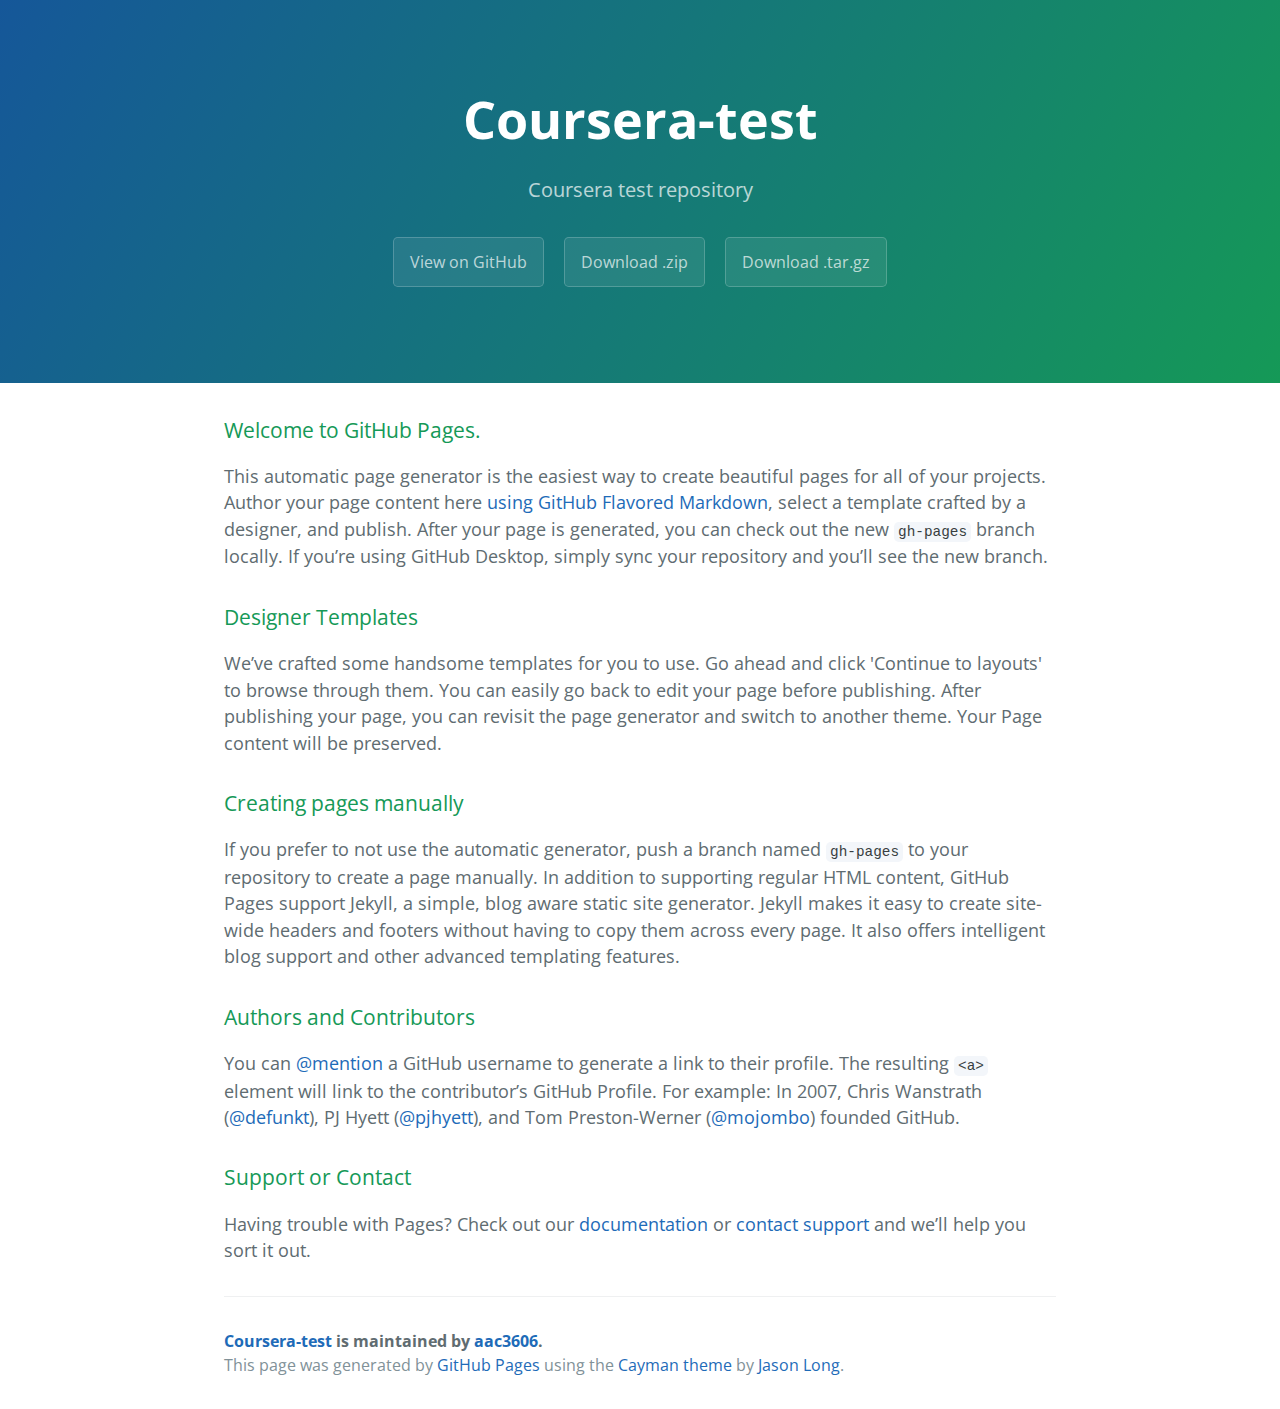
==== index.html @ b9505191 "Create gh-pages branch via GitHub" ====
<!DOCTYPE html>
<html lang="en-us">
  <head>
    <meta charset="UTF-8">
    <title>Coursera-test by aac3606</title>
    <meta name="viewport" content="width=device-width, initial-scale=1">
    <link rel="stylesheet" type="text/css" href="stylesheets/normalize.css" media="screen">
    <link href='https://fonts.googleapis.com/css?family=Open+Sans:400,700' rel='stylesheet' type='text/css'>
    <link rel="stylesheet" type="text/css" href="stylesheets/stylesheet.css" media="screen">
    <link rel="stylesheet" type="text/css" href="stylesheets/github-light.css" media="screen">
  </head>
  <body>
    <section class="page-header">
      <h1 class="project-name">Coursera-test</h1>
      <h2 class="project-tagline">Coursera test repository</h2>
      <a href="https://github.com/aac3606/coursera-test" class="btn">View on GitHub</a>
      <a href="https://github.com/aac3606/coursera-test/zipball/master" class="btn">Download .zip</a>
      <a href="https://github.com/aac3606/coursera-test/tarball/master" class="btn">Download .tar.gz</a>
    </section>

    <section class="main-content">
      <h3>
<a id="welcome-to-github-pages" class="anchor" href="#welcome-to-github-pages" aria-hidden="true"><span aria-hidden="true" class="octicon octicon-link"></span></a>Welcome to GitHub Pages.</h3>

<p>This automatic page generator is the easiest way to create beautiful pages for all of your projects. Author your page content here <a href="https://guides.github.com/features/mastering-markdown/">using GitHub Flavored Markdown</a>, select a template crafted by a designer, and publish. After your page is generated, you can check out the new <code>gh-pages</code> branch locally. If you’re using GitHub Desktop, simply sync your repository and you’ll see the new branch.</p>

<h3>
<a id="designer-templates" class="anchor" href="#designer-templates" aria-hidden="true"><span aria-hidden="true" class="octicon octicon-link"></span></a>Designer Templates</h3>

<p>We’ve crafted some handsome templates for you to use. Go ahead and click 'Continue to layouts' to browse through them. You can easily go back to edit your page before publishing. After publishing your page, you can revisit the page generator and switch to another theme. Your Page content will be preserved.</p>

<h3>
<a id="creating-pages-manually" class="anchor" href="#creating-pages-manually" aria-hidden="true"><span aria-hidden="true" class="octicon octicon-link"></span></a>Creating pages manually</h3>

<p>If you prefer to not use the automatic generator, push a branch named <code>gh-pages</code> to your repository to create a page manually. In addition to supporting regular HTML content, GitHub Pages support Jekyll, a simple, blog aware static site generator. Jekyll makes it easy to create site-wide headers and footers without having to copy them across every page. It also offers intelligent blog support and other advanced templating features.</p>

<h3>
<a id="authors-and-contributors" class="anchor" href="#authors-and-contributors" aria-hidden="true"><span aria-hidden="true" class="octicon octicon-link"></span></a>Authors and Contributors</h3>

<p>You can <a href="https://help.github.com/articles/basic-writing-and-formatting-syntax/#mentioning-users-and-teams" class="user-mention">@mention</a> a GitHub username to generate a link to their profile. The resulting <code>&lt;a&gt;</code> element will link to the contributor’s GitHub Profile. For example: In 2007, Chris Wanstrath (<a href="https://github.com/defunkt" class="user-mention">@defunkt</a>), PJ Hyett (<a href="https://github.com/pjhyett" class="user-mention">@pjhyett</a>), and Tom Preston-Werner (<a href="https://github.com/mojombo" class="user-mention">@mojombo</a>) founded GitHub.</p>

<h3>
<a id="support-or-contact" class="anchor" href="#support-or-contact" aria-hidden="true"><span aria-hidden="true" class="octicon octicon-link"></span></a>Support or Contact</h3>

<p>Having trouble with Pages? Check out our <a href="https://help.github.com/pages">documentation</a> or <a href="https://github.com/contact">contact support</a> and we’ll help you sort it out.</p>

      <footer class="site-footer">
        <span class="site-footer-owner"><a href="https://github.com/aac3606/coursera-test">Coursera-test</a> is maintained by <a href="https://github.com/aac3606">aac3606</a>.</span>

        <span class="site-footer-credits">This page was generated by <a href="https://pages.github.com">GitHub Pages</a> using the <a href="https://github.com/jasonlong/cayman-theme">Cayman theme</a> by <a href="https://twitter.com/jasonlong">Jason Long</a>.</span>
      </footer>

    </section>

  
  </body>
</html>
---- stylesheets/stylesheet.css ----
* {
  box-sizing: border-box; }

body {
  padding: 0;
  margin: 0;
  font-family: "Open Sans", "Helvetica Neue", Helvetica, Arial, sans-serif;
  font-size: 16px;
  line-height: 1.5;
  color: #606c71; }

a {
  color: #1e6bb8;
  text-decoration: none; }
  a:hover {
    text-decoration: underline; }

.btn {
  display: inline-block;
  margin-bottom: 1rem;
  color: rgba(255, 255, 255, 0.7);
  background-color: rgba(255, 255, 255, 0.08);
  border-color: rgba(255, 255, 255, 0.2);
  border-style: solid;
  border-width: 1px;
  border-radius: 0.3rem;
  transition: color 0.2s, background-color 0.2s, border-color 0.2s; }
  .btn + .btn {
    margin-left: 1rem; }

.btn:hover {
  color: rgba(255, 255, 255, 0.8);
  text-decoration: none;
  background-color: rgba(255, 255, 255, 0.2);
  border-color: rgba(255, 255, 255, 0.3); }

@media screen and (min-width: 64em) {
  .btn {
    padding: 0.75rem 1rem; } }

@media screen and (min-width: 42em) and (max-width: 64em) {
  .btn {
    padding: 0.6rem 0.9rem;
    font-size: 0.9rem; } }

@media screen and (max-width: 42em) {
  .btn {
    display: block;
    width: 100%;
    padding: 0.75rem;
    font-size: 0.9rem; }
    .btn + .btn {
      margin-top: 1rem;
      margin-left: 0; } }

.page-header {
  color: #fff;
  text-align: center;
  background-color: #159957;
  background-image: linear-gradient(120deg, #155799, #159957); }

@media screen and (min-width: 64em) {
  .page-header {
    padding: 5rem 6rem; } }

@media screen and (min-width: 42em) and (max-width: 64em) {
  .page-header {
    padding: 3rem 4rem; } }

@media screen and (max-width: 42em) {
  .page-header {
    padding: 2rem 1rem; } }

.project-name {
  margin-top: 0;
  margin-bottom: 0.1rem; }

@media screen and (min-width: 64em) {
  .project-name {
    font-size: 3.25rem; } }

@media screen and (min-width: 42em) and (max-width: 64em) {
  .project-name {
    font-size: 2.25rem; } }

@media screen and (max-width: 42em) {
  .project-name {
    font-size: 1.75rem; } }

.project-tagline {
  margin-bottom: 2rem;
  font-weight: normal;
  opacity: 0.7; }

@media screen and (min-width: 64em) {
  .project-tagline {
    font-size: 1.25rem; } }

@media screen and (min-width: 42em) and (max-width: 64em) {
  .project-tagline {
    font-size: 1.15rem; } }

@media screen and (max-width: 42em) {
  .project-tagline {
    font-size: 1rem; } }

.main-content :first-child {
  margin-top: 0; }
.main-content img {
  max-width: 100%; }
.main-content h1, .main-content h2, .main-content h3, .main-content h4, .main-content h5, .main-content h6 {
  margin-top: 2rem;
  margin-bottom: 1rem;
  font-weight: normal;
  color: #159957; }
.main-content p {
  margin-bottom: 1em; }
.main-content code {
  padding: 2px 4px;
  font-family: Consolas, "Liberation Mono", Menlo, Courier, monospace;
  font-size: 0.9rem;
  color: #383e41;
  background-color: #f3f6fa;
  border-radius: 0.3rem; }
.main-content pre {
  padding: 0.8rem;
  margin-top: 0;
  margin-bottom: 1rem;
  font: 1rem Consolas, "Liberation Mono", Menlo, Courier, monospace;
  color: #567482;
  word-wrap: normal;
  background-color: #f3f6fa;
  border: solid 1px #dce6f0;
  border-radius: 0.3rem; }
  .main-content pre > code {
    padding: 0;
    margin: 0;
    font-size: 0.9rem;
    color: #567482;
    word-break: normal;
    white-space: pre;
    background: transparent;
    border: 0; }
.main-content .highlight {
  margin-bottom: 1rem; }
  .main-content .highlight pre {
    margin-bottom: 0;
    word-break: normal; }
.main-content .highlight pre, .main-content pre {
  padding: 0.8rem;
  overflow: auto;
  font-size: 0.9rem;
  line-height: 1.45;
  border-radius: 0.3rem; }
.main-content pre code, .main-content pre tt {
  display: inline;
  max-width: initial;
  padding: 0;
  margin: 0;
  overflow: initial;
  line-height: inherit;
  word-wrap: normal;
  background-color: transparent;
  border: 0; }
  .main-content pre code:before, .main-content pre code:after, .main-content pre tt:before, .main-content pre tt:after {
    content: normal; }
.main-content ul, .main-content ol {
  margin-top: 0; }
.main-content blockquote {
  padding: 0 1rem;
  margin-left: 0;
  color: #819198;
  border-left: 0.3rem solid #dce6f0; }
  .main-content blockquote > :first-child {
    margin-top: 0; }
  .main-content blockquote > :last-child {
    margin-bottom: 0; }
.main-content table {
  display: block;
  width: 100%;
  overflow: auto;
  word-break: normal;
  word-break: keep-all; }
  .main-content table th {
    font-weight: bold; }
  .main-content table th, .main-content table td {
    padding: 0.5rem 1rem;
    border: 1px solid #e9ebec; }
.main-content dl {
  padding: 0; }
  .main-content dl dt {
    padding: 0;
    margin-top: 1rem;
    font-size: 1rem;
    font-weight: bold; }
  .main-content dl dd {
    padding: 0;
    margin-bottom: 1rem; }
.main-content hr {
  height: 2px;
  padding: 0;
  margin: 1rem 0;
  background-color: #eff0f1;
  border: 0; }

@media screen and (min-width: 64em) {
  .main-content {
    max-width: 64rem;
    padding: 2rem 6rem;
    margin: 0 auto;
    font-size: 1.1rem; } }

@media screen and (min-width: 42em) and (max-width: 64em) {
  .main-content {
    padding: 2rem 4rem;
    font-size: 1.1rem; } }

@media screen and (max-width: 42em) {
  .main-content {
    padding: 2rem 1rem;
    font-size: 1rem; } }

.site-footer {
  padding-top: 2rem;
  margin-top: 2rem;
  border-top: solid 1px #eff0f1; }

.site-footer-owner {
  display: block;
  font-weight: bold; }

.site-footer-credits {
  color: #819198; }

@media screen and (min-width: 64em) {
  .site-footer {
    font-size: 1rem; } }

@media screen and (min-width: 42em) and (max-width: 64em) {
  .site-footer {
    font-size: 1rem; } }

@media screen and (max-width: 42em) {
  .site-footer {
    font-size: 0.9rem; } }
---- stylesheets/github-light.css ----
/*
The MIT License (MIT)

Copyright (c) 2016 GitHub, Inc.

Permission is hereby granted, free of charge, to any person obtaining a copy
of this software and associated documentation files (the "Software"), to deal
in the Software without restriction, including without limitation the rights
to use, copy, modify, merge, publish, distribute, sublicense, and/or sell
copies of the Software, and to permit persons to whom the Software is
furnished to do so, subject to the following conditions:

The above copyright notice and this permission notice shall be included in all
copies or substantial portions of the Software.

THE SOFTWARE IS PROVIDED "AS IS", WITHOUT WARRANTY OF ANY KIND, EXPRESS OR
IMPLIED, INCLUDING BUT NOT LIMITED TO THE WARRANTIES OF MERCHANTABILITY,
FITNESS FOR A PARTICULAR PURPOSE AND NONINFRINGEMENT. IN NO EVENT SHALL THE
AUTHORS OR COPYRIGHT HOLDERS BE LIABLE FOR ANY CLAIM, DAMAGES OR OTHER
LIABILITY, WHETHER IN AN ACTION OF CONTRACT, TORT OR OTHERWISE, ARISING FROM,
OUT OF OR IN CONNECTION WITH THE SOFTWARE OR THE USE OR OTHER DEALINGS IN THE
SOFTWARE.

*/

.pl-c /* comment */ {
  color: #969896;
}

.pl-c1 /* constant, variable.other.constant, support, meta.property-name, support.constant, support.variable, meta.module-reference, markup.raw, meta.diff.header */,
.pl-s .pl-v /* string variable */ {
  color: #0086b3;
}

.pl-e /* entity */,
.pl-en /* entity.name */ {
  color: #795da3;
}

.pl-smi /* variable.parameter.function, storage.modifier.package, storage.modifier.import, storage.type.java, variable.other */,
.pl-s .pl-s1 /* string source */ {
  color: #333;
}

.pl-ent /* entity.name.tag */ {
  color: #63a35c;
}

.pl-k /* keyword, storage, storage.type */ {
  color: #a71d5d;
}

.pl-s /* string */,
.pl-pds /* punctuation.definition.string, string.regexp.character-class */,
.pl-s .pl-pse .pl-s1 /* string punctuation.section.embedded source */,
.pl-sr /* string.regexp */,
.pl-sr .pl-cce /* string.regexp constant.character.escape */,
.pl-sr .pl-sre /* string.regexp source.ruby.embedded */,
.pl-sr .pl-sra /* string.regexp string.regexp.arbitrary-repitition */ {
  color: #183691;
}

.pl-v /* variable */ {
  color: #ed6a43;
}

.pl-id /* invalid.deprecated */ {
  color: #b52a1d;
}

.pl-ii /* invalid.illegal */ {
  color: #f8f8f8;
  background-color: #b52a1d;
}

.pl-sr .pl-cce /* string.regexp constant.character.escape */ {
  font-weight: bold;
  color: #63a35c;
}

.pl-ml /* markup.list */ {
  color: #693a17;
}

.pl-mh /* markup.heading */,
.pl-mh .pl-en /* markup.heading entity.name */,
.pl-ms /* meta.separator */ {
  font-weight: bold;
  color: #1d3e81;
}

.pl-mq /* markup.quote */ {
  color: #008080;
}

.pl-mi /* markup.italic */ {
  font-style: italic;
  color: #333;
}

.pl-mb /* markup.bold */ {
  font-weight: bold;
  color: #333;
}

.pl-md /* markup.deleted, meta.diff.header.from-file */ {
  color: #bd2c00;
  background-color: #ffecec;
}

.pl-mi1 /* markup.inserted, meta.diff.header.to-file */ {
  color: #55a532;
  background-color: #eaffea;
}

.pl-mdr /* meta.diff.range */ {
  font-weight: bold;
  color: #795da3;
}

.pl-mo /* meta.output */ {
  color: #1d3e81;
}
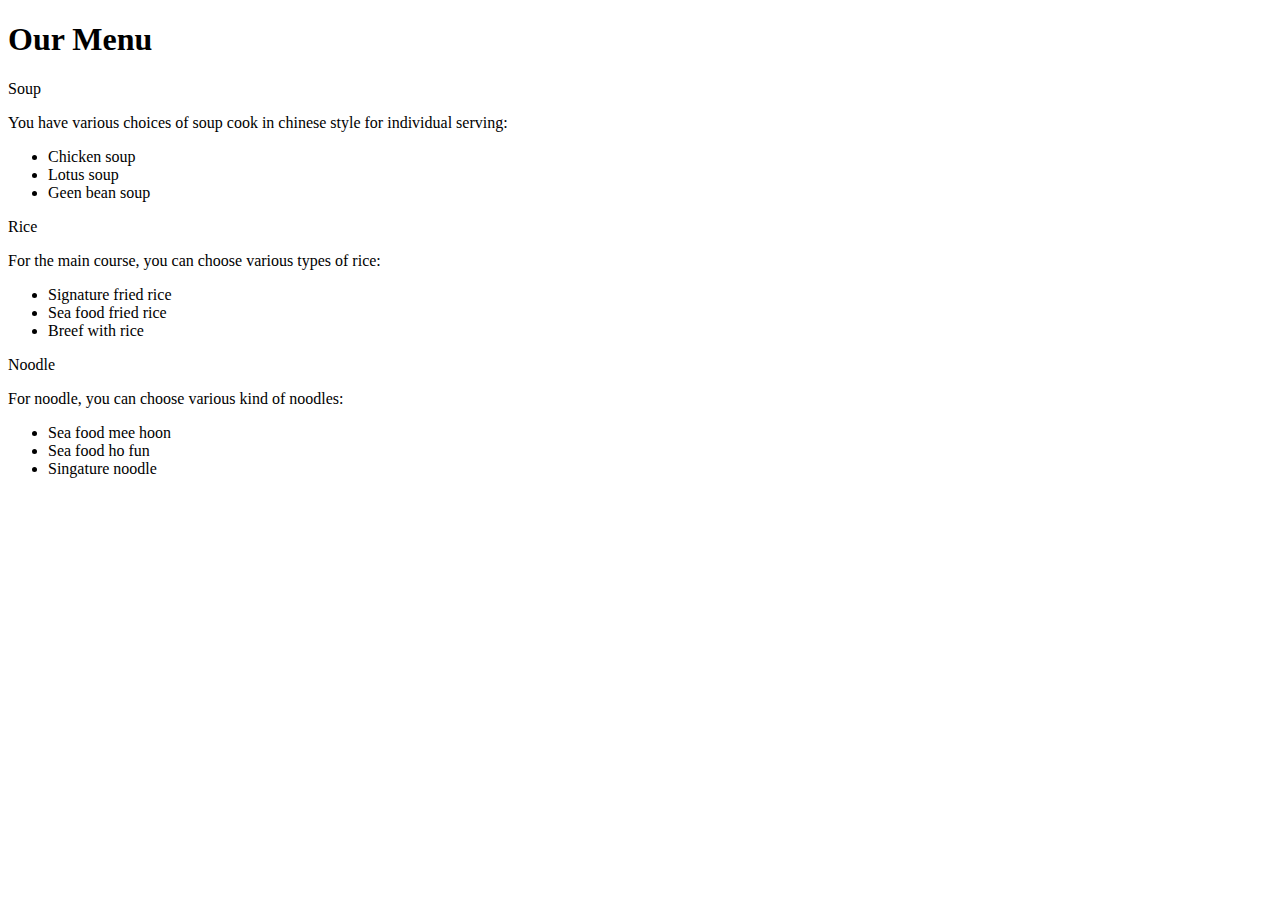
==== commit 7a5d7b10: "Add files via upload" ====
--- a/index.html
+++ b/index.html
@@ -1,57 +1,58 @@
 <!DOCTYPE html>
-<html lang="en-us">
-  <head>
-    <meta charset="UTF-8">
-    <title>Coursera-test by aac3606</title>
-    <meta name="viewport" content="width=device-width, initial-scale=1">
-    <link rel="stylesheet" type="text/css" href="stylesheets/normalize.css" media="screen">
-    <link href='https://fonts.googleapis.com/css?family=Open+Sans:400,700' rel='stylesheet' type='text/css'>
-    <link rel="stylesheet" type="text/css" href="stylesheets/stylesheet.css" media="screen">
-    <link rel="stylesheet" type="text/css" href="stylesheets/github-light.css" media="screen">
-  </head>
-  <body>
-    <section class="page-header">
-      <h1 class="project-name">Coursera-test</h1>
-      <h2 class="project-tagline">Coursera test repository</h2>
-      <a href="https://github.com/aac3606/coursera-test" class="btn">View on GitHub</a>
-      <a href="https://github.com/aac3606/coursera-test/zipball/master" class="btn">Download .zip</a>
-      <a href="https://github.com/aac3606/coursera-test/tarball/master" class="btn">Download .tar.gz</a>
-    </section>
+<html>
+<head>
+<meta charset="utf-8">
+<meta name="viewport" content="width=device-width, initial-scale=1">
+<title>Module 2 assignment for Responsive Layout</title>
+<link rel="stylesheet" type="text/css" href="css/styles.css" />
+</head>
+<body>
+<h1>Our Menu</h1>
 
-    <section class="main-content">
-      <h3>
-<a id="welcome-to-github-pages" class="anchor" href="#welcome-to-github-pages" aria-hidden="true"><span aria-hidden="true" class="octicon octicon-link"></span></a>Welcome to GitHub Pages.</h3>
+<div class="row" >
+  <section class="p1 col-lg-4 col-md-6 col-sm-12" title="soup">
+    <article class="t1">
+    Soup
+    </article>  
+      <p class="p2">
+       You have various choices of soup cook in chinese style for individual serving:
+       </p>
+      <ul class="c1">
+          <li>Chicken soup</li>
+          <li>Lotus soup</li>
+          <li>Geen bean soup</li>
+      </ul>
+      
+   </section>
+ 
+  <section class="p1 col-lg-4 col-md-6 col-sm-12" title="Rice"> 
+    <article class="t2">
+    Rice
+    </article>  
+       <p class="p2"> For the main course, you can choose various types of rice:
+       </p>
+       <ul class="c1">
+          <li>Signature fried rice</li>
+          <li>Sea food fried rice</li>
+          <li>Breef with rice</li>
+      </ul>
+       
+   </section>
+   
+   <section class="p1 col-lg-4 col-md-12 col-sm-12" title="Noodle">
+     <article class="t3">
+      Noodle
+     </article>  
+       <p class="p2"> For noodle, you can choose various kind of noodles:
+       </p>
+      <ul class="c1">
+          <li>Sea food mee hoon</li>
+          <li>Sea food ho fun</li>
+          <li>Singature noodle</li>
+      </ul>
+   </section>
+   
+</div>
 
-<p>This automatic page generator is the easiest way to create beautiful pages for all of your projects. Author your page content here <a href="https://guides.github.com/features/mastering-markdown/">using GitHub Flavored Markdown</a>, select a template crafted by a designer, and publish. After your page is generated, you can check out the new <code>gh-pages</code> branch locally. If you’re using GitHub Desktop, simply sync your repository and you’ll see the new branch.</p>
-
-<h3>
-<a id="designer-templates" class="anchor" href="#designer-templates" aria-hidden="true"><span aria-hidden="true" class="octicon octicon-link"></span></a>Designer Templates</h3>
-
-<p>We’ve crafted some handsome templates for you to use. Go ahead and click 'Continue to layouts' to browse through them. You can easily go back to edit your page before publishing. After publishing your page, you can revisit the page generator and switch to another theme. Your Page content will be preserved.</p>
-
-<h3>
-<a id="creating-pages-manually" class="anchor" href="#creating-pages-manually" aria-hidden="true"><span aria-hidden="true" class="octicon octicon-link"></span></a>Creating pages manually</h3>
-
-<p>If you prefer to not use the automatic generator, push a branch named <code>gh-pages</code> to your repository to create a page manually. In addition to supporting regular HTML content, GitHub Pages support Jekyll, a simple, blog aware static site generator. Jekyll makes it easy to create site-wide headers and footers without having to copy them across every page. It also offers intelligent blog support and other advanced templating features.</p>
-
-<h3>
-<a id="authors-and-contributors" class="anchor" href="#authors-and-contributors" aria-hidden="true"><span aria-hidden="true" class="octicon octicon-link"></span></a>Authors and Contributors</h3>
-
-<p>You can <a href="https://help.github.com/articles/basic-writing-and-formatting-syntax/#mentioning-users-and-teams" class="user-mention">@mention</a> a GitHub username to generate a link to their profile. The resulting <code>&lt;a&gt;</code> element will link to the contributor’s GitHub Profile. For example: In 2007, Chris Wanstrath (<a href="https://github.com/defunkt" class="user-mention">@defunkt</a>), PJ Hyett (<a href="https://github.com/pjhyett" class="user-mention">@pjhyett</a>), and Tom Preston-Werner (<a href="https://github.com/mojombo" class="user-mention">@mojombo</a>) founded GitHub.</p>
-
-<h3>
-<a id="support-or-contact" class="anchor" href="#support-or-contact" aria-hidden="true"><span aria-hidden="true" class="octicon octicon-link"></span></a>Support or Contact</h3>
-
-<p>Having trouble with Pages? Check out our <a href="https://help.github.com/pages">documentation</a> or <a href="https://github.com/contact">contact support</a> and we’ll help you sort it out.</p>
-
-      <footer class="site-footer">
-        <span class="site-footer-owner"><a href="https://github.com/aac3606/coursera-test">Coursera-test</a> is maintained by <a href="https://github.com/aac3606">aac3606</a>.</span>
-
-        <span class="site-footer-credits">This page was generated by <a href="https://pages.github.com">GitHub Pages</a> using the <a href="https://github.com/jasonlong/cayman-theme">Cayman theme</a> by <a href="https://twitter.com/jasonlong">Jason Long</a>.</span>
-      </footer>
-
-    </section>
-
-  
-  </body>
+</body>
 </html>
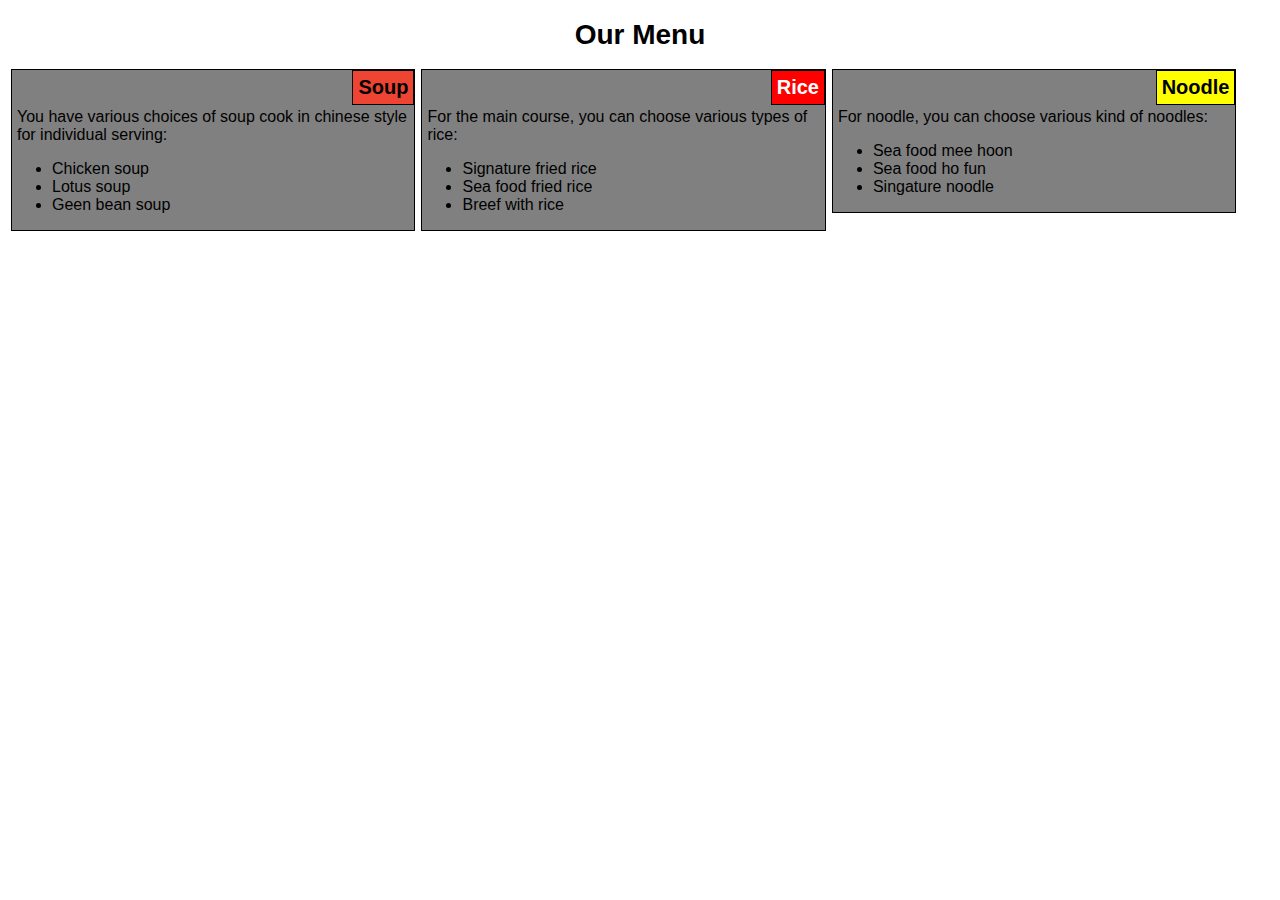
==== commit 5e245624: "module 2 assignments" ====
--- a/index.html
+++ b/index.html
@@ -4,7 +4,7 @@
 <meta charset="utf-8">
 <meta name="viewport" content="width=device-width, initial-scale=1">
 <title>Module 2 assignment for Responsive Layout</title>
-<link rel="stylesheet" type="text/css" href="css/styles.css" />
+<link rel="stylesheet" type="text/css" href="stylesheet/stylesheet.css" />
 </head>
 <body>
 <h1>Our Menu</h1>
--- a/stylesheet/stylesheet.css
+++ b/stylesheet/stylesheet.css
@@ -0,0 +1,194 @@
+/********** Base styles **********/
+* {
+  box-sizing: border-box;
+  font-family: Helvetica, Arial, Verdana, sans-serif;
+}
+h1 {
+  margin-bottom: 15px;
+  text-align:center;
+  font-size:175%;
+}
+
+/* Simple Responsive Framework. */
+.row {
+  width: 100%;
+}
+.p1 {
+  border: 1px solid black;
+  background-color: grey;
+  width: 100%;
+  height: 90%;
+  margin: 3px;
+  
+}
+.t1 { 
+  border: 1px solid black;
+  background-color: #ee4433;
+  width: auto;
+  text-align:centre;
+  padding: 5px 5px 5px 5px;
+  color: black;
+  font-weight: bold;
+  float: right; 
+  font-size:125%; 
+}
+.t2 { 
+  border: 1px solid black;
+  background-color: red;
+  width: auto;
+  text-align:centre;
+  font-weight: bold;
+  padding: 5px 5px 5px 5px;
+  color: white;
+  float: right;
+  font-size:125%; 
+}.t3 { 
+  border: 1px solid black;
+  background-color: yellow;
+  width: auto;
+  padding: 5px 5px 5px 5px;
+  color: black;
+  font-weight: bold;
+  text-align:centre;
+  font-size:125%; 
+  float: right;
+}
+.p2 {
+padding-top:22px;
+padding-left: 5px;
+}
+.c1 { 
+clear: right;
+
+text-align: left;
+}
+/********** Large devices only **********/
+@media (min-width: 992px) {
+  .col-lg-1, .col-lg-2, .col-lg-3, .col-lg-4, .col-lg-5, .col-lg-6, .col-lg-7, .col-lg-8, .col-lg-9, .col-lg-10, .col-lg-11, .col-lg-12 {
+    float: left;
+    
+  }
+  .col-lg-1 {
+    width: 8.33%;
+  }
+  .col-lg-2 {
+    width: 16.66%;
+  }
+  .col-lg-3 {
+    width: 25%;
+  }
+  .col-lg-4 {
+    width: 32%;
+  }
+  .col-lg-5 {
+    width: 41.66%;
+  }
+  .col-lg-6 {
+    width: 50%;
+  }
+  .col-lg-7 {
+    width: 58.33%;
+  }
+  .col-lg-8 {
+    width: 66.66%;
+  }
+  .col-lg-9 {
+    width: 74.99%;
+  }
+  .col-lg-10 {
+    width: 83.33%;
+  }
+  .col-lg-11 {
+    width: 91.66%;
+  }
+  .col-lg-12 {
+    width: 100%;
+  }
+}
+
+/********** Medium devices only **********/
+@media (min-width: 768px) and (max-width: 991px) {
+  .col-md-1, .col-md-2, .col-md-3, .col-md-4, .col-md-5, .col-md-6, .col-md-7, .col-md-8, .col-md-9, .col-md-10, .col-md-11, .col-md-12 {
+    float: left;
+    
+  }
+  .col-md-1 {
+    width: 8.33%;
+  }
+  .col-md-2 {
+    width: 16.66%;
+  }
+  .col-md-3 {
+    width: 25%;
+  }
+  .col-md-4 {
+    width: 33.33%;
+  }
+  .col-md-5 {
+    width: 41.66%;
+  }
+  .col-md-6 {
+    width: 49%;
+  }
+  .col-md-7 {
+    width: 58.33%;
+  }
+  .col-md-8 {
+    width: 66.66%;
+  }
+  .col-md-9 {
+    width: 74.99%;
+  }
+  .col-md-10 {
+    width: 83.33%;
+  }
+  .col-md-11 {
+    width: 91.66%;
+  }
+  .col-md-12 {
+    width: 98%;
+  }
+/********** Small devices only **********/
+@media (min-width: 10px) and (max-width: 767px) {
+  .col-sm-1, .col-sm-2, .col-sm-3, .col-sm-4, .col-ms5, .col-sm-6, .col-sm-7, .col-sm-8, .col-sm-9, .col-sm-10, .col-sm-11, .col-sm-12 {
+    float: left;
+    border: 1px solid green;
+  }
+  .col-sm-1 {
+    width: 8.33%;
+  }
+  .col-sm-2 {
+    width: 16.66%;
+  }
+  .col-sm-3 {
+    width: 25%;
+  }
+  .col-sm-4 {
+    width: 33.33%;
+  }
+  .col-sm-5 {
+    width: 41.66%;
+  }
+  .col-sm-6 {
+    width: 50%;
+  }
+  .col-sm-7 {
+    width: 58.33%;
+  }
+  .col-sm-8 {
+    width: 66.66%;
+  }
+  .col-sm-9 {
+    width: 74.99%;
+  }
+  .col-sm-10 {
+    width: 83.33%;
+  }
+  .col-sm-11 {
+    width: 91.66%;
+  }
+  .col-sm-12 {
+    width: 100%;
+  }
+}
+ 